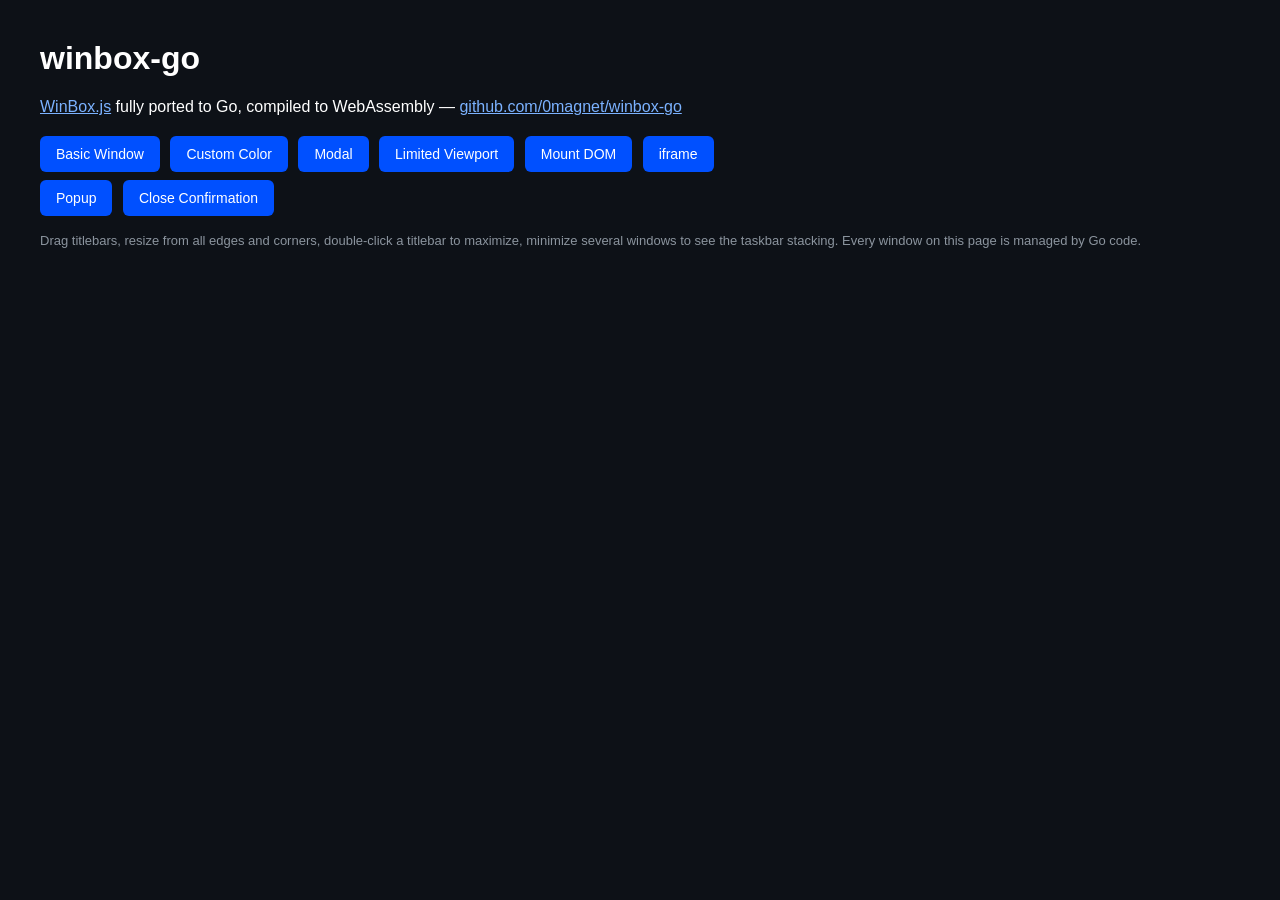
==== examples/demo/index.html @ f76a9949 "Port winbox.js to Go/WebAssembly Full port of the WinBox.js window manager as a Go library built on " ====
<!DOCTYPE html>
<html lang="en">
<head>
<meta charset="utf-8">
<meta name="viewport" content="width=device-width, initial-scale=1">
<title>winbox-go — WinBox.js ported to Go/WebAssembly</title>
<style>
  html, body { height: 100%; }
  body {
    margin: 0;
    padding: 40px;
    box-sizing: border-box;
    background: #0d1117;
    color: #fff;
    font-family: Arial, sans-serif;
  }
  h1 { margin-top: 0; }
  a { color: #7bb2ff; }
  .buttons { max-width: 720px; }
  button {
    margin: 4px 6px 4px 0;
    padding: 10px 16px;
    border: 0;
    border-radius: 6px;
    background: #0050ff;
    color: #fff;
    font-size: 14px;
    cursor: pointer;
  }
  button:hover { background: #2a6dff; }
  .hint { color: #8b949e; font-size: 13px; }
</style>
</head>
<body>
<h1>winbox-go</h1>
<p><a href="https://github.com/nextapps-de/winbox">WinBox.js</a> fully ported to Go, compiled to WebAssembly —
<a href="https://github.com/0magnet/winbox-go">github.com/0magnet/winbox-go</a></p>
<div class="buttons">
  <button id="btn-basic">Basic Window</button>
  <button id="btn-color">Custom Color</button>
  <button id="btn-modal">Modal</button>
  <button id="btn-limits">Limited Viewport</button>
  <button id="btn-mount">Mount DOM</button>
  <button id="btn-iframe">iframe</button>
  <button id="btn-popup">Popup</button>
  <button id="btn-confirm">Close Confirmation</button>
</div>
<p class="hint">Drag titlebars, resize from all edges and corners, double-click a titlebar to maximize,
minimize several windows to see the taskbar stacking. Every window on this page is managed by Go code.</p>

<div style="display: none">
  <div id="content">
    <h2 style="padding: 0 14px">Mounted Fragment</h2>
    <p style="padding: 0 14px">This content was cloned from a hidden element in the page and mounted
    into the window body by Go.</p>
  </div>
</div>

<script src="wasm_exec.js"></script>
<script>
  const go = new Go();
  WebAssembly.instantiateStreaming(fetch("demo.wasm"), go.importObject)
    .then(result => go.run(result.instance));
</script>
</body>
</html>
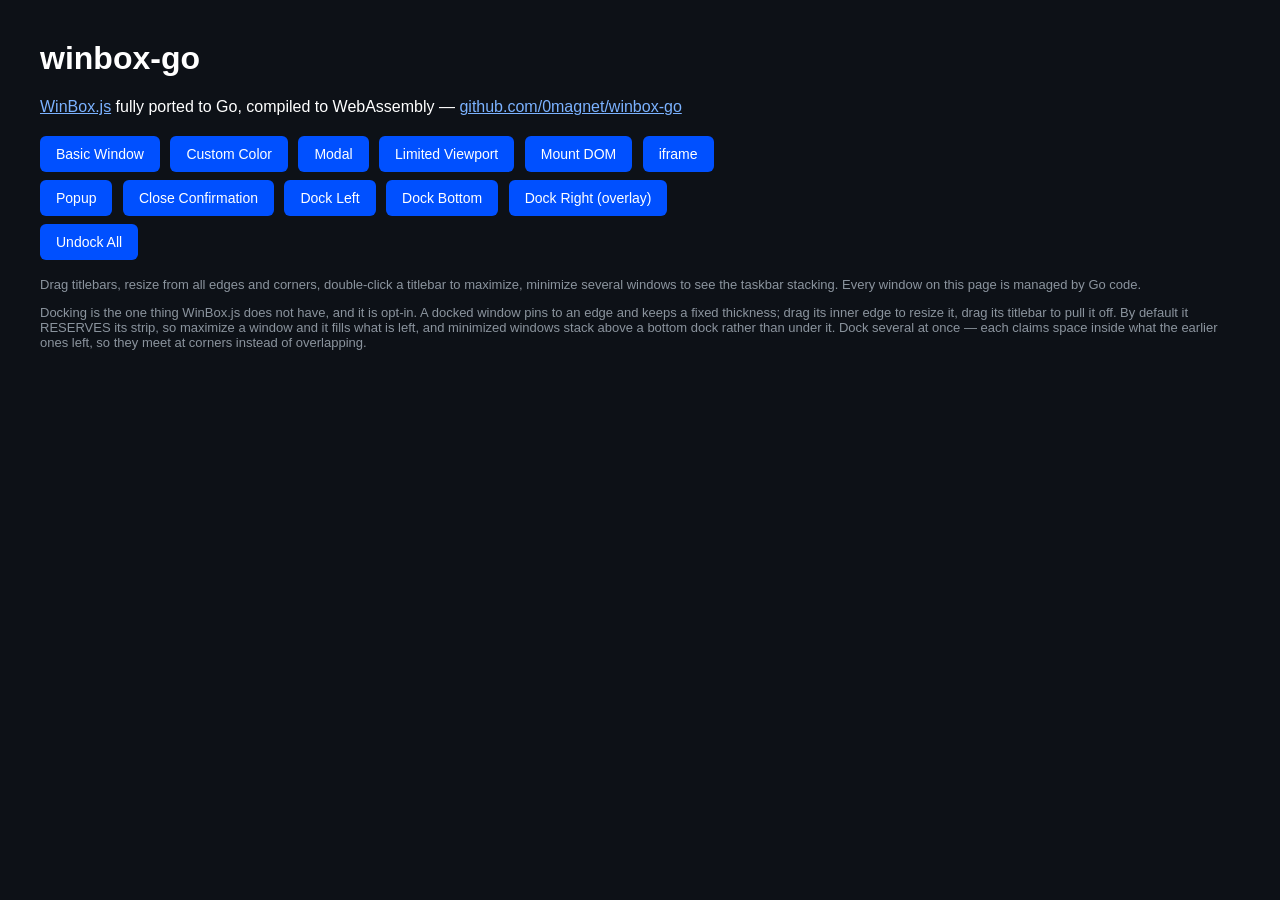
==== commit 09b5e6de: "dock: pin a window to an edge, opt-in The one thing here that WinBox.js does not have. It is opt-in," ====
--- a/examples/demo/index.html
+++ b/examples/demo/index.html
@@ -44,9 +44,18 @@
   <button id="btn-iframe">iframe</button>
   <button id="btn-popup">Popup</button>
   <button id="btn-confirm">Close Confirmation</button>
+  <button id="btn-dock-left">Dock Left</button>
+  <button id="btn-dock-bottom">Dock Bottom</button>
+  <button id="btn-dock-overlay">Dock Right (overlay)</button>
+  <button id="btn-undock">Undock All</button>
 </div>
 <p class="hint">Drag titlebars, resize from all edges and corners, double-click a titlebar to maximize,
 minimize several windows to see the taskbar stacking. Every window on this page is managed by Go code.</p>
+<p class="hint">Docking is the one thing WinBox.js does not have, and it is opt-in. A docked window pins to an
+edge and keeps a fixed thickness; drag its inner edge to resize it, drag its titlebar to pull it off.
+By default it RESERVES its strip, so maximize a window and it fills what is left, and minimized windows
+stack above a bottom dock rather than under it. Dock several at once — each claims space inside what the
+earlier ones left, so they meet at corners instead of overlapping.</p>
 
 <div style="display: none">
   <div id="content">
